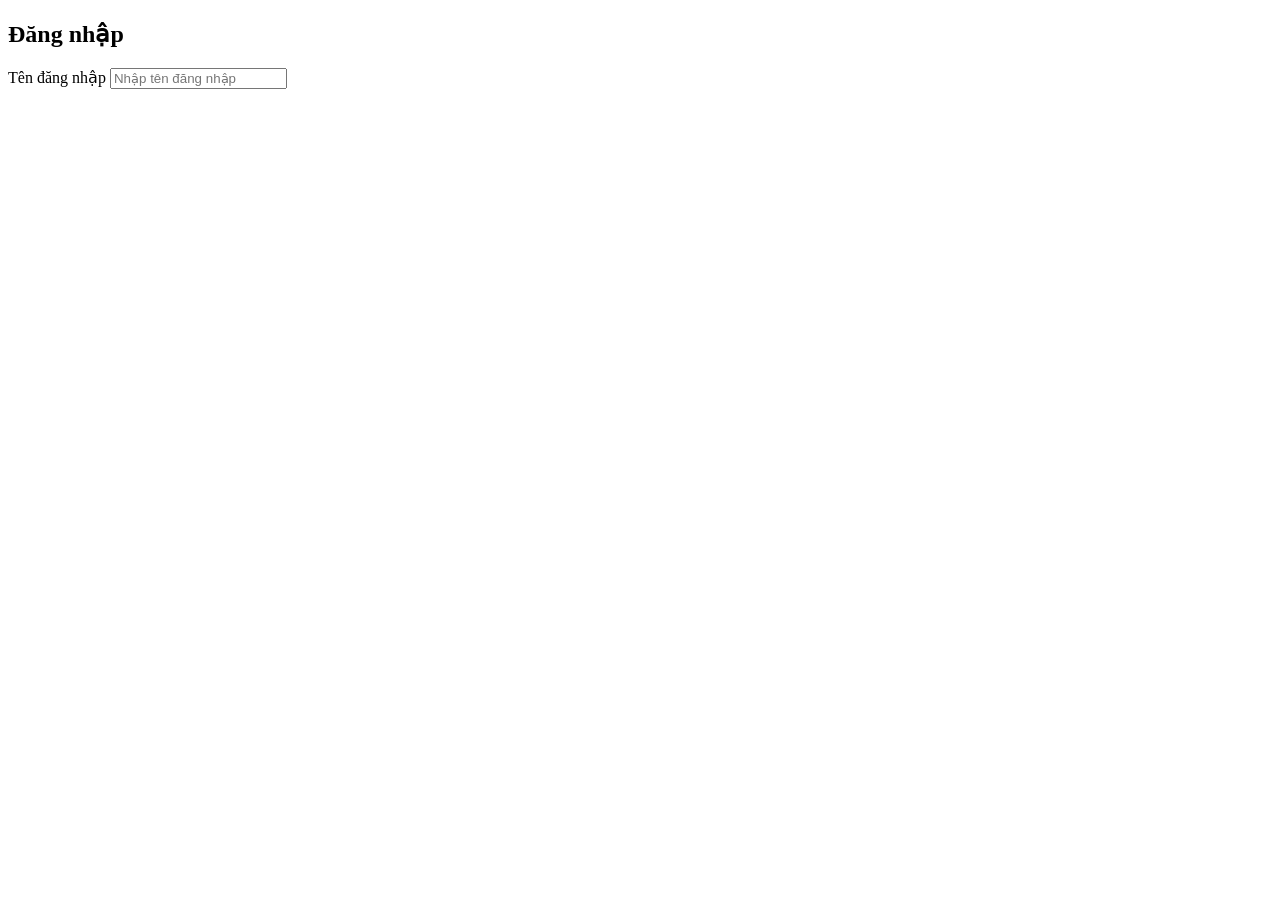
==== frontend/page/login.html @ 32d9f21d "chỉnh login lần 1" ====
<!DOCTYPE html>
<html lang="en">
<head>
    <meta charset="UTF-8">
    <meta name="viewport" content="width=device-width, initial-scale=1.0">

    <title>Login</title>
</head>
<body>
    <div class="login-container" id="login-container">
        <div class="login-form">
            <div class="login-title">
                <h2>Đăng nhập</h2>
            </div>
            <div class="input-group">
                <label for="name">Tên đăng nhập</label>
                <input type="text" id="name-login" name="name-login" placeholder="Nhập tên đăng nhập">
            </div>
        </div>
    </div>
</body>
</html>
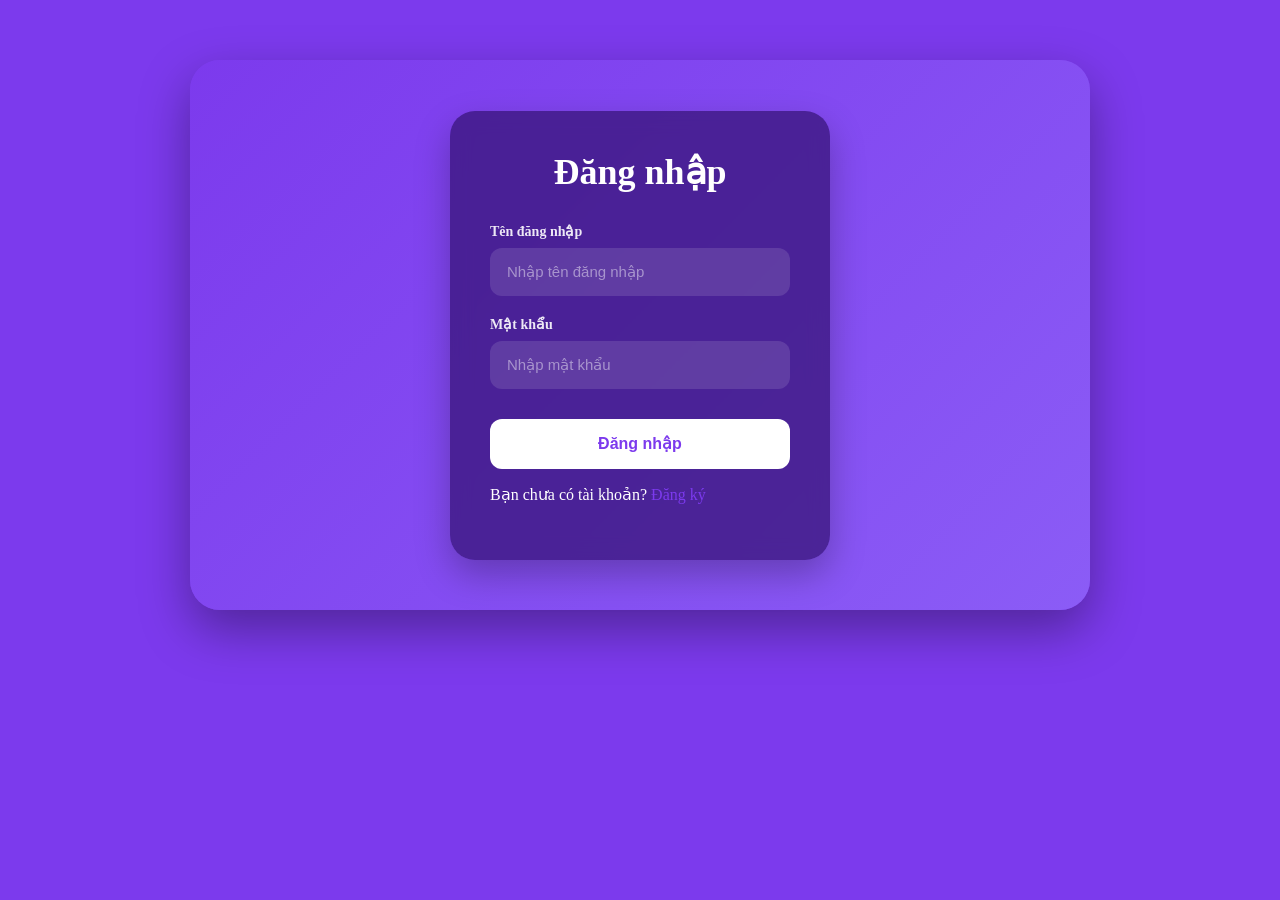
==== commit 87621a9e: "commit login register lần 1" ====
--- a/frontend/page/login.html
+++ b/frontend/page/login.html
@@ -3,20 +3,42 @@
 <head>
     <meta charset="UTF-8">
     <meta name="viewport" content="width=device-width, initial-scale=1.0">
-
+    <link rel="stylesheet" href="../main.css">
+    <link rel="stylesheet" href="../css/login/login.css">
     <title>Login</title>
 </head>
 <body>
-    <div class="login-container" id="login-container">
-        <div class="login-form">
-            <div class="login-title">
-                <h2>Đăng nhập</h2>
-            </div>
-            <div class="input-group">
-                <label for="name">Tên đăng nhập</label>
-                <input type="text" id="name-login" name="name-login" placeholder="Nhập tên đăng nhập">
-            </div>
+        <div class="login-container" id="login-container">
+      <div class="login-form">
+        <div class="login-title">
+          <h2>Đăng nhập</h2>
         </div>
+        <div class="input-group">
+          <label for="name">Tên đăng nhập</label>
+          <input
+            type="text"
+            id="name-login"
+            name="name-login"
+            placeholder="Nhập tên đăng nhập"
+          />
+        </div>
+        <div class="input-group">
+          <label for="password">Mật khẩu</label>
+          <input
+            type="password"
+            id="password-login"
+            name="password-login"
+            placeholder="Nhập mật khẩu"
+          />
+        </div>
+
+        <div class="login-actions">
+          <button id="login-button" type="submit">Đăng nhập</button>
+        </div>
+        <div class="create-account">
+          <p>Bạn chưa có tài khoản? <a href="./register.html">Đăng ký</a></p>
+        </div>
+      </div>
     </div>
 </body>
 </html>
--- a/frontend/main.css
+++ b/frontend/main.css
@@ -0,0 +1,4 @@
+body{
+    color: black;
+    background-color: var(--primary);
+}
--- a/frontend/css/login/login.css
+++ b/frontend/css/login/login.css
@@ -0,0 +1,207 @@
+@import url(../../theme/theme.css);
+
+
+/* =========================
+   LOGIN CONTAINER
+========================= */
+
+.login-container {
+    width: min(90%, 900px);
+    min-height: 550px;
+
+    margin: 60px auto;
+    padding: 40px;
+
+    box-sizing: border-box;
+    border-radius: 30px;
+
+    background:
+        linear-gradient(
+            135deg,
+            var(--primary),
+            var(--primary-hover)
+        );
+
+    display: flex;
+    justify-content: center;
+    align-items: center;
+
+    box-shadow:
+        0 20px 50px rgba(0, 0, 0, 0.35);
+}
+
+
+/* =========================
+   LOGIN FORM
+========================= */
+
+.login-form {
+    width: min(100%, 380px);
+    min-height: 400px;
+
+    padding: 40px;
+    box-sizing: border-box;
+    border-radius: 25px;
+    background: rgba(55, 20, 120, 0.75);
+
+    display: flex;
+    flex-direction: column;
+    justify-content: center;
+    align-items: stretch; /* dung de lap đầy chiều cao hoặc chiều rộng */
+
+    box-shadow:
+        0 15px 35px rgba(0, 0, 0, 0.25);
+    backdrop-filter: blur(10px);
+}
+
+
+/* =========================
+   TITLE
+========================= */
+
+.login-title {
+    width: 100%;
+    margin-bottom: 30px;
+    text-align: center;
+}
+
+
+.login-title h2 {
+    margin: 0;
+    color: white;
+    font-size: 36px;
+    font-weight: 700;
+}
+
+
+.login-title p {
+    margin: 8px 0 0;
+    color: rgba(255, 255, 255, 0.65);
+    font-size: 14px;
+}
+
+/* =========================
+   INPUT GROUP
+========================= */
+
+.input-group {
+    width: 100%;
+    margin-bottom: 20px;
+    display: flex;
+    flex-direction: column;
+
+}
+
+/* LABEL */
+
+.input-group label {
+    margin-bottom: 8px;
+    color: rgba(255, 255, 255, 0.9);
+    font-size: 14px;
+    font-weight: 600;
+}
+
+/* INPUT */
+
+.input-group input {
+    width: 100%;
+    height: 48px;
+    padding: 0 15px;
+    box-sizing: border-box;
+    border: 2px solid transparent;
+    border-radius: 12px;
+    outline: none;
+    background: rgba(255, 255, 255, 0.12);
+    color: white;
+    font-size: 15px;
+    transition: all 0.25s ease;
+}
+
+/* CREATE */
+
+.create-account {
+    color: white;
+
+    a {
+        color: var(--primary);
+        text-decoration: none;
+    }
+
+    a:hover {
+        text-decoration: underline;
+    }
+}
+
+/* PLACEHOLDER */
+
+.input-group input::placeholder {
+    color: rgba(255, 255, 255, 0.45);
+}
+
+/* INPUT FOCUS */
+
+.input-group input:focus {
+    border-color: #c084fc;
+    background: rgba(255, 255, 255, 0.18);
+    box-shadow:
+        0 0 0 4px rgba(192, 132, 252, 0.15);
+}
+
+/* =========================
+   LOGIN BUTTON
+========================= */
+
+.login-actions {
+    width: 100%;
+    margin-top: 10px;
+}
+
+.login-actions button {
+    width: 100%;
+    height: 50px;
+    border: none;
+    border-radius: 12px;
+    background: white;
+    color: var(--primary);
+    font-size: 16px;
+    font-weight: 700;
+    cursor: pointer;
+    transition: all 0.2s ease;
+}
+
+/* HOVER */
+.login-actions button:hover {
+    transform: translateY(-2px);
+    background: #f3e8ff;
+    box-shadow:
+        0 8px 20px rgba(0, 0, 0, 0.25);
+}
+
+/* CLICK */
+.login-actions button:active {
+    transform: translateY(0);
+}
+
+
+/* =========================
+   RESPONSIVE
+========================= */
+
+@media (max-width: 600px) {
+    .login-container {
+        width: 95%;
+        min-height: 500px;
+        margin: 30px auto;
+        padding: 25px;
+        border-radius: 20px;
+    }
+
+    .login-form {
+        padding: 30px 25px;
+        min-height: 380px;
+    }
+
+    .login-title h2 {
+        font-size: 30px;
+    }
+}
